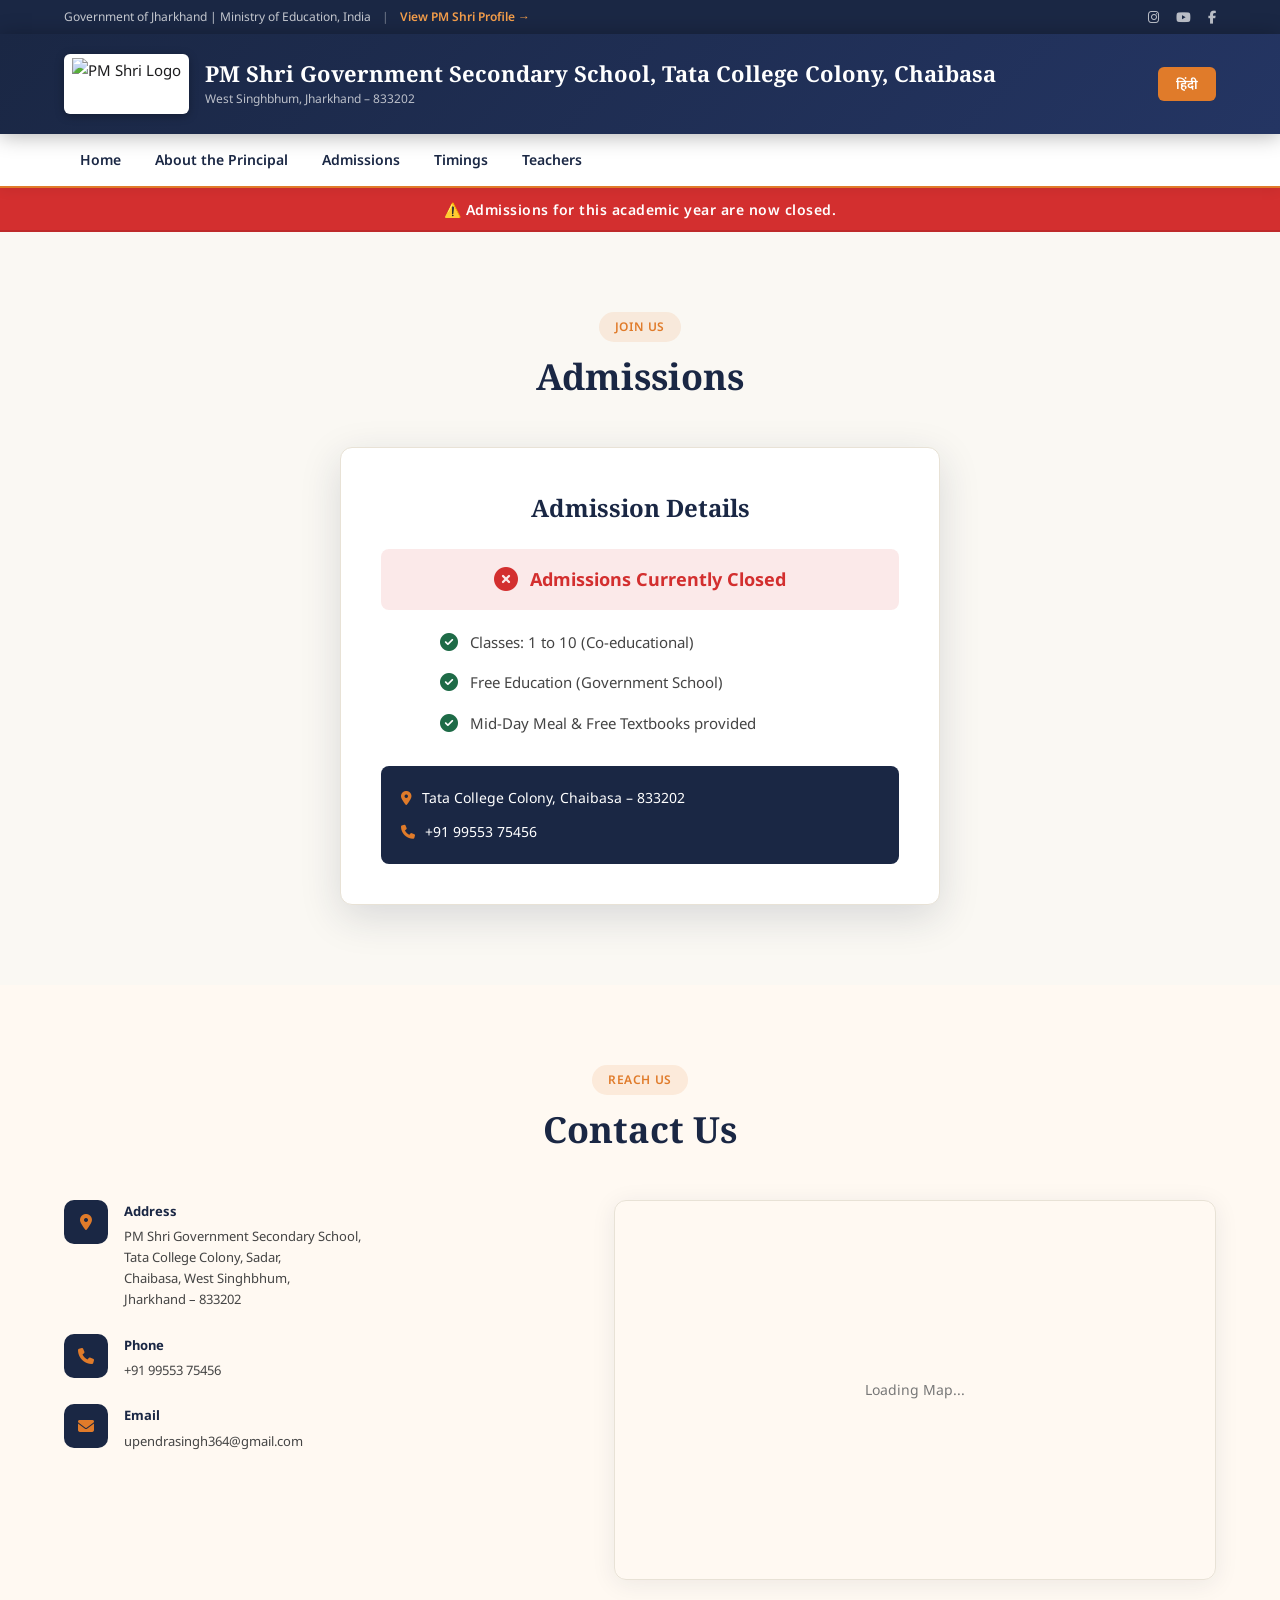
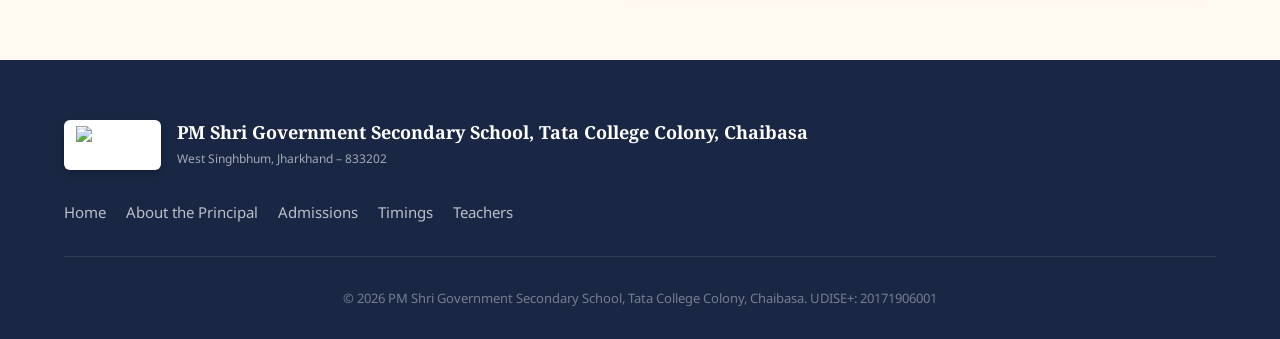
==== admissions.html @ 0e936c8d "Initial website upload" ====
<!DOCTYPE html>
<html lang="en">
<head>
  <meta charset="UTF-8" />
  <meta name="viewport" content="width=device-width, initial-scale=1.0"/>
  <title>Admissions – PM Shri Government Secondary School</title>
  <link rel="preconnect" href="https://fonts.googleapis.com">
  <link href="https://fonts.googleapis.com/css2?family=Noto+Serif:ital,wght@0,400;0,600;0,700;1,400&family=Noto+Sans:wght@300;400;500;600&family=Noto+Sans+Devanagari:wght@300;400;500;600;700&display=swap" rel="stylesheet">
  <link rel="stylesheet" href="https://cdnjs.cloudflare.com/ajax/libs/font-awesome/6.5.0/css/all.min.css"/>
  <link rel="stylesheet" href="style.css"/>
</head>
<body>

<div class="topbar">
  <div class="topbar-inner">
    <div>
      <span class="topbar-text" data-en="Government of Jharkhand | Ministry of Education, India" data-hi="झारखण्ड सरकार | शिक्षा मंत्रालय, भारत">Government of Jharkhand | Ministry of Education, India</span>
      <span style="margin: 0 8px; color: rgba(255,255,255,0.4);">|</span>
      <a href="https://pmshri.education.gov.in/basic-information/20171906001" target="_blank" style="color: var(--saffron-l); font-weight: 600;" class="magnetic" data-en="View PM Shri Profile →" data-hi="पीएम श्री प्रोफ़ाइल देखें →">View PM Shri Profile →</a>
    </div>
    <div class="topbar-links">
      <a href="https://www.instagram.com/upendrasingh2736/" target="_blank" class="magnetic"><i class="fab fa-instagram"></i></a>
      <a href="https://www.youtube.com/@upendrasingh1249" target="_blank" class="magnetic"><i class="fab fa-youtube"></i></a>
      <a href="https://www.facebook.com/p/Pm-shri-Govt-secondary-school-Tata-college-colony-chaibasa-61567088600882/" target="_blank" class="magnetic"><i class="fab fa-facebook-f"></i></a>
    </div>
  </div>
</div>

<header class="site-header">
  <div class="header-inner">
    <div class="school-identity">
      <a href="index.html" class="emblem magnetic" title="Home">
        <img src="https://www.uxdt.nic.in/wp-content/uploads/2025/04/auto-draft-inner-banner.jpg" alt="PM Shri Logo" />
      </a>
      <div class="school-name-block">
        <h1 class="school-name-en" data-en="PM Shri Government Secondary School, Tata College Colony, Chaibasa" data-hi="पी.एम. श्री राजकीय माध्यमिक विद्यालय, टाटा कॉलेज कॉलोनी, चाईबासा">PM Shri Government Secondary School, Tata College Colony, Chaibasa</h1>
        <p class="school-name-sub" data-en="West Singhbhum, Jharkhand – 833202" data-hi="पश्चिमी सिंहभूम, झारखण्ड – 833202">West Singhbhum, Jharkhand – 833202</p>
      </div>
    </div>
    <button class="lang-btn" id="langToggle">हिंदी</button>
  </div>
</header>

<nav class="main-nav" id="mainNav">
  <div class="nav-inner">
    <button class="hamburger" id="hamburger"><i class="fas fa-bars"></i></button>
    <ul class="nav-list" id="navList">
      <li><a href="index.html" class="nav-link" data-en="Home" data-hi="होम">Home</a></li>
      <li><a href="principal.html" class="nav-link" data-en="About the Principal" data-hi="प्रधानाध्यापक के बारे में">About the Principal</a></li>
      <li><a href="admissions.html" class="nav-link" data-en="Admissions" data-hi="प्रवेश">Admissions</a></li>
      <li><a href="timings.html" class="nav-link" data-en="Timings" data-hi="समय">Timings</a></li>
      <li><a href="teachers.html" class="nav-link" data-en="Teachers" data-hi="शिक्षक">Teachers</a></li>
    </ul>
  </div>
</nav>

<div class="admission-banner">
  <div class="container text-center">
    <span data-en="⚠️ Admissions for this academic year are now closed." data-hi="⚠️ इस शैक्षणिक वर्ष के लिए प्रवेश अब बंद हो गए हैं।">⚠️ Admissions for this academic year are now closed.</span>
  </div>
</div>

<section class="section">
  <div class="container">
    <div class="section-header fade-up">
      <span class="section-tag" data-en="Join Us" data-hi="हमसे जुड़ें">Join Us</span>
      <h2 class="section-title" data-en="Admissions" data-hi="प्रवेश">Admissions</h2>
    </div>
    
    <div class="fade-up" style="max-width: 600px; margin: 0 auto;">
      <div style="background:#fff; border-radius:var(--radius); padding:40px; box-shadow:var(--shadow-lg); border:1px solid var(--border); text-align: center;">
        <h4 data-en="Admission Details" data-hi="प्रवेश विवरण" style="font-family:var(--font-serif); font-size:24px; color:var(--navy); margin-bottom:20px;">Admission Details</h4>
        
        <div style="display:flex; justify-content:center; align-items:center; gap:12px; margin-bottom:20px; padding: 15px; background: rgba(211, 47, 47, 0.1); border-radius: 8px;">
          <i class="fas fa-times-circle" style="color:#d32f2f; font-size:24px;"></i>
          <strong data-en="Admissions Currently Closed" data-hi="प्रवेश वर्तमान में बंद हैं" style="color:#d32f2f; font-size: 18px;">Admissions Currently Closed</strong>
        </div>
        
        <div style="text-align: left; max-width: 400px; margin: 0 auto;">
          <div style="display:flex; align-items:center; gap:12px; margin-bottom:15px; color:var(--text-mid);">
            <i class="fas fa-check-circle" style="color:var(--green); font-size:18px;"></i>
            <span data-en="Classes: 1 to 10 (Co-educational)" data-hi="कक्षाएँ: 1 से 10 (सह-शिक्षा)">Classes: 1 to 10 (Co-educational)</span>
          </div>
          <div style="display:flex; align-items:center; gap:12px; margin-bottom:15px; color:var(--text-mid);">
            <i class="fas fa-check-circle" style="color:var(--green); font-size:18px;"></i>
            <span data-en="Free Education (Government School)" data-hi="निःशुल्क शिक्षा (सरकारी विद्यालय)">Free Education (Government School)</span>
          </div>
          <div style="display:flex; align-items:center; gap:12px; margin-bottom:30px; color:var(--text-mid);">
            <i class="fas fa-check-circle" style="color:var(--green); font-size:18px;"></i>
            <span data-en="Mid-Day Meal & Free Textbooks provided" data-hi="मध्याह्न भोजन और निःशुल्क पाठ्यपुस्तकें">Mid-Day Meal & Free Textbooks provided</span>
          </div>
        </div>

        <div style="background:var(--navy); color:#fff; border-radius:8px; padding:20px; text-align: left;">
          <p style="display:flex; align-items:center; gap:10px; margin-bottom:10px; font-size:14px;"><i class="fas fa-map-marker-alt" style="color:var(--saffron);"></i> <span data-en="Tata College Colony, Chaibasa – 833202" data-hi="टाटा कॉलेज कॉलोनी, चाईबासा – 833202">Tata College Colony, Chaibasa – 833202</span></p>
          <p style="display:flex; align-items:center; gap:10px; font-size:14px;"><i class="fas fa-phone" style="color:var(--saffron);"></i> +91 99553 75456</p>
        </div>
      </div>
    </div>
  </div>
</section>

<section class="section contact-section" style="background:var(--warm-white);">
  <div class="container">
    <div class="section-header fade-up">
      <span class="section-tag" data-en="Reach Us" data-hi="हमसे मिलें">Reach Us</span>
      <h2 class="section-title" data-en="Contact Us" data-hi="संपर्क करें">Contact Us</h2>
    </div>
    <div class="contact-grid">
      <div class="contact-details fade-up">
        <div class="contact-item">
          <div class="contact-icon"><i class="fas fa-map-marker-alt"></i></div>
          <div>
            <h5 data-en="Address" data-hi="पता">Address</h5>
            <p data-en="PM Shri Government Secondary School,<br>Tata College Colony, Sadar,<br>Chaibasa, West Singhbhum,<br>Jharkhand – 833202" data-hi="पीएम श्री राजकीय माध्यमिक विद्यालय,<br>टाटा कॉलेज कॉलोनी, सदर,<br>चाईबासा, पश्चिमी सिंहभूम,<br>झारखण्ड – 833202">PM Shri Government Secondary School,<br>Tata College Colony, Sadar,<br>Chaibasa, West Singhbhum,<br>Jharkhand – 833202</p>
          </div>
        </div>
        <div class="contact-item">
          <div class="contact-icon"><i class="fas fa-phone"></i></div>
          <div>
            <h5 data-en="Phone" data-hi="फोन">Phone</h5>
            <p>+91 99553 75456</p>
          </div>
        </div>
        <div class="contact-item">
          <div class="contact-icon"><i class="fas fa-envelope"></i></div>
          <div>
            <h5 data-en="Email" data-hi="ईमेल">Email</h5>
            <p>upendrasingh364@gmail.com</p>
          </div>
        </div>
      </div>
      <div class="map-area fade-up">
        <iframe
          src="https://www.google.com/maps/embed?pb=!1m18!1m12!1m3!1d14736.275468774782!2d85.795493!3d22.557833!2m3!1f0!2f0!3f0!3m2!1i1024!2i768!4f13.1!3m3!1m2!1s0x3a1ed0edc80a2139%3P!2sChaibasa%2C%20Jharkhand!5e0!3m2!1sen!2sin!4v1700000000000!5m2!1sen!2sin"
          width="100%" height="100%" style="border:0; border-radius:12px;" allowfullscreen="" loading="lazy"
          referrerpolicy="no-referrer-when-downgrade"></iframe>
      </div>
    </div>
  </div>
</section>

<footer class="site-footer">
  <div class="container">
    <div class="footer-logo">
      <img src="https://www.uxdt.nic.in/wp-content/uploads/2025/04/auto-draft-inner-banner.jpg" alt="Emblem" />
      <div>
        <h4 data-en="PM Shri Government Secondary School, Tata College Colony, Chaibasa" data-hi="पी.एम. श्री राजकीय माध्यमिक विद्यालय, टाटा कॉलेज कॉलोनी, चाईबासा">PM Shri Government Secondary School, Tata College Colony, Chaibasa</h4>
        <p data-en="West Singhbhum, Jharkhand – 833202" data-hi="पश्चिमी सिंहभूम, झारखण्ड – 833202">West Singhbhum, Jharkhand – 833202</p>
      </div>
    </div>
    <div class="footer-links">
      <a href="index.html" data-en="Home" data-hi="होम">Home</a>
      <a href="principal.html" data-en="About the Principal" data-hi="प्रधानाध्यापक">About the Principal</a>
      <a href="admissions.html" data-en="Admissions" data-hi="प्रवेश">Admissions</a>
      <a href="timings.html" data-en="Timings" data-hi="समय">Timings</a>
      <a href="teachers.html" data-en="Teachers" data-hi="शिक्षक">Teachers</a>
    </div>
    <p class="footer-copy" data-en="© 2026 PM Shri Government Secondary School, Tata College Colony, Chaibasa. UDISE+: 20171906001" data-hi="© 2026 पी.एम. श्री राजकीय माध्यमिक विद्यालय, टाटा कॉलेज कॉलोनी, चाईबासा। UDISE+: 20171906001">© 2026 PM Shri Government Secondary School, Tata College Colony, Chaibasa. UDISE+: 20171906001</p>
  </div>
</footer>
<script src="script.js"></script>
</body>
</html>
---- style.css ----
/* ══════════════════════════════════════════
   PM SHRI GOVT SECONDARY SCHOOL – STYLESHEET
══════════════════════════════════════════ */

:root {
  --navy:     #1a2744;
  --navy-mid: #243563;
  --saffron:  #e07b2a;
  --saffron-l:#f59e4a;
  --gold:     #c9a84c;
  --green:    #1e6b47;
  --cream:    #faf8f3;
  --warm-white:#fff9f2;
  --text:     #1c1c1e;
  --text-mid: #444;
  --text-light:#777;
  --border:   #e8e2d6;
  --shadow:   0 4px 24px rgba(26,39,68,.08);
  --shadow-lg:0 12px 40px rgba(26,39,68,.15);
  --radius:   12px;
  --font-serif:'Noto Serif', Georgia, serif;
  --font-sans: 'Noto Sans', 'Noto Sans Devanagari', sans-serif;
  --transition:all .3s cubic-bezier(0.25, 0.8, 0.25, 1);
}

*, *::before, *::after { box-sizing: border-box; margin: 0; padding: 0; }
html { scroll-behavior: smooth; }

body {
  font-family: var(--font-sans); background: var(--cream);
  color: var(--text); line-height: 1.7; font-size: 15px;
}

img { max-width: 100%; display: block; }
a  { text-decoration: none; color: inherit; transition: var(--transition); }

/* ── TOPBAR ── */
.topbar { background: var(--navy); padding: 6px 0; font-size: 12px; color: rgba(255,255,255,.75); }
.topbar-inner { max-width: 1200px; margin: 0 auto; padding: 0 24px; display: flex; align-items: center; justify-content: space-between; }
.topbar-links a { color: rgba(255,255,255,.7); margin-left: 14px; font-size: 13px; }
.topbar-links a:hover { color: var(--saffron-l); }

/* ── HEADER ── */
.site-header {
  background: linear-gradient(135deg, var(--navy) 0%, var(--navy-mid) 100%);
  padding: 20px 0; position: relative; z-index: 1000; box-shadow: 0 2px 20px rgba(0,0,0,.3);
}
.header-inner { max-width: 1200px; margin: 0 auto; padding: 0 24px; display: flex; align-items: center; justify-content: space-between; gap: 1rem; }
.school-identity { display: flex; align-items: center; gap: 16px; }

.emblem { display: block; }
.emblem img { height: 60px; max-width: 180px; object-fit: contain; filter: drop-shadow(0 2px 4px rgba(0,0,0,.3)); background: #fff; padding: 4px 8px; border-radius: 6px; }

.school-name-en { font-family: var(--font-serif); font-size: clamp(16px,2.2vw,22px); font-weight: 700; color: #fff; line-height: 1.2; }
.school-name-sub { color: rgba(255,255,255,.7); font-size: 12px; margin-top: 3px; }
.badges-row { display: flex; flex-wrap: wrap; gap: 6px; margin-top: 7px; }
.badge { font-size: 10px; padding: 3px 8px; border-radius: 20px; font-weight: 600; white-space: nowrap; }
.badge-gold  { background: var(--gold); color: var(--navy); }
.badge-green { background: var(--green); color: #fff; }
.badge-blue  { background: #1d6fa4; color: #fff; }
.lang-btn { background: var(--saffron); color: #fff; border: none; padding: 8px 18px; border-radius: 6px; font-size: 13px; font-weight: 600; cursor: pointer; font-family: var(--font-sans); transition: var(--transition); }
.lang-btn:hover { background: var(--saffron-l); box-shadow: 0 4px 12px rgba(224,123,42,.3); }

/* ── NAV & ALERTS ── */
.main-nav { background: #fff; border-bottom: 2px solid var(--saffron); position: relative; z-index: 999; box-shadow: 0 2px 12px rgba(0,0,0,.07); }
.nav-inner { max-width: 1200px; margin: 0 auto; padding: 0 24px; display: flex; align-items: center; justify-content: space-between; }
.nav-list { list-style: none; display: flex; align-items: center; gap: 2px; flex-wrap: wrap; }
.nav-link { display: block; padding: 14px 16px; font-size: 14px; font-weight: 600; color: var(--navy); border-radius: 4px; position: relative; overflow: hidden; }
.nav-link:hover, .nav-link.active { color: var(--saffron); background: rgba(224,123,42,.07); }
.hamburger { display: none; background: none; border: none; font-size: 20px; color: var(--navy); cursor: pointer; padding: 14px 0; }

.admission-banner {
  background: #d32f2f; color: #fff; font-weight: 600; font-size: 14px;
  padding: 10px 0; text-align: center; letter-spacing: 0.5px;
  box-shadow: inset 0 -2px 0 rgba(0,0,0,0.1);
}

/* ── BUTTONS & MICRO-INTERACTIONS ── */
/* Ripple Effect */
.btn { display: inline-block; padding: 12px 28px; border-radius: 8px; font-weight: 600; font-size: 14px; cursor: pointer; transition: var(--transition); border: none; position: relative; overflow: hidden; }
.btn-primary { background: var(--saffron); color: #fff; }
.btn-primary:hover { background: var(--saffron-l); box-shadow: 0 6px 20px rgba(224,123,42,.4); }
.btn-yt { background: #c00; color: #fff; }
.btn-yt:hover { background: #a00; box-shadow: 0 6px 20px rgba(204,0,0,.4); }
.ripple { position: absolute; border-radius: 50%; transform: scale(0); animation: ripple-anim 600ms linear; background-color: rgba(255, 255, 255, 0.4); pointer-events: none; }
@keyframes ripple-anim { to { transform: scale(4); opacity: 0; } }

/* Magnetic Hover */
.magnetic { transition: transform 0.3s cubic-bezier(0.25, 0.8, 0.25, 1); will-change: transform; }

/* ── ANIMATIONS ── */
.fade-up { opacity: 0; transform: translateY(30px); transition: opacity 0.7s cubic-bezier(0.25, 0.8, 0.25, 1), transform 0.7s cubic-bezier(0.25, 0.8, 0.25, 1); }
.fade-up.visible { opacity: 1; transform: translateY(0); }

/* ── LAYOUT SECTIONS ── */
.section { padding: 80px 0; }
.container { max-width: 1200px; margin: 0 auto; padding: 0 24px; }
.section-header { text-align: center; margin-bottom: 3rem; }
.section-tag { display: inline-block; background: rgba(224,123,42,.12); color: var(--saffron); padding: 5px 16px; border-radius: 20px; font-size: 12px; font-weight: 600; text-transform: uppercase; margin-bottom: 12px; letter-spacing: .05em; }
.section-title { font-family: var(--font-serif); font-size: clamp(24px,3vw,36px); color: var(--navy); font-weight: 700; line-height: 1.25; }

/* ── HERO (Parallax & Tint) ── */
.hero-section { position: relative; min-height: 80vh; padding: 0; display: flex; flex-direction: column; justify-content: center; background: var(--navy); overflow: hidden; }
.hero-bg { 
  position: absolute; inset: 0; z-index: 1;
  background-image: linear-gradient(rgba(26, 39, 68, 0.85), rgba(26, 39, 68, 0.85)), url('https://lh3.googleusercontent.com/gps-cs/AOGcYQQxak04NUooFqvOjo9FR7oGIY2CXFH6aYRsYY_v99BP2yYkxtVbvA0OVq25DJGgsUYZVoqTo4tV-zu6gBg3ku5-DHutW4IEbZ3_v1Yq7_mNIQvDvwZJeAFEo3kBqoIjS8-SjOtD9JUol1Mc=w1200-h1126-p-k-no');
  background-size: cover;
  background-position: center;
  background-attachment: fixed;
}
.hero-content { position: relative; z-index: 2; max-width: 780px; margin: 0 auto; padding: 100px 24px 60px; text-align: center; }
.hero-tag { display: inline-block; border: 1px solid rgba(201,168,76,.5); background: rgba(201,168,76,.1); color: var(--gold); padding: 6px 18px; border-radius: 20px; font-size: 12px; font-weight: 600; text-transform: uppercase; margin-bottom: 20px; letter-spacing: .08em; backdrop-filter: blur(4px); }
.hero-title { font-family: var(--font-serif); font-size: clamp(28px,4.5vw,52px); color: #fff; font-weight: 700; line-height: 1.2; margin-bottom: 20px; text-shadow: 0 4px 10px rgba(0,0,0,0.4); }
.hero-subtitle { color: rgba(255,255,255,.9); font-size: clamp(14px,1.8vw,17px); max-width: 580px; margin: 0 auto 36px; line-height: 1.8; text-shadow: 0 2px 4px rgba(0,0,0,0.5); }
.hero-stats { position: relative; z-index: 2; display: flex; flex-wrap: wrap; justify-content: center; background: rgba(26, 39, 68, 0.85); border-top: 1px solid rgba(255,255,255,.1); backdrop-filter: blur(10px); }
.stat-card { flex: 1; min-width: 150px; padding: 28px 20px; text-align: center; border-right: 1px solid rgba(255,255,255,.08); transition: var(--transition); }
.stat-card:hover { background: rgba(255,255,255,.2); } /* Removed translateY to fix layout jumping */
.stat-num { display: block; font-family: var(--font-serif); font-size: 40px; font-weight: 700; color: var(--gold); line-height: 1; }
.stat-plus { font-size: 24px; vertical-align: super; }
.stat-label { font-size: 12px; color: rgba(255,255,255,.7); margin-top: 6px; letter-spacing: .04em; text-transform: uppercase; }

/* ── CARDS (Glass Shimmer Hover) ── */
.card-grid { display: grid; grid-template-columns: repeat(auto-fit, minmax(300px, 1fr)); gap: 2rem; }
.card { background: #fff; border-radius: var(--radius); padding: 24px; border: 1px solid var(--border); box-shadow: var(--shadow); transition: var(--transition); display: flex; flex-direction: column; position: relative; overflow: hidden; }
.card::after { content: ''; position: absolute; top: 0; left: -100%; width: 50%; height: 100%; background: linear-gradient(to right, transparent, rgba(255,255,255,0.6), transparent); transform: skewX(-20deg); transition: all 0.6s ease; z-index: 1; pointer-events: none; }
.card:hover::after { left: 150%; }
.card:hover { transform: translateY(-6px); box-shadow: var(--shadow-lg); border-color: rgba(224,123,42,.3); }
.card-icon { width: 48px; height: 48px; background: rgba(224,123,42,.1); border-radius: 12px; display: flex; align-items: center; justify-content: center; margin-bottom: 16px; color: var(--saffron); font-size: 20px; position: relative; z-index: 2; }
.card h4 { font-family: var(--font-serif); font-size: 17px; color: var(--navy); margin-bottom: 12px; font-weight: 700; position: relative; z-index: 2; }
.card p { font-size: 14px; color: var(--text-mid); line-height: 1.7; flex: 1; position: relative; z-index: 2; }
.card.featured { background: var(--navy); color: #fff; border-color: var(--saffron); }
.card.featured h4, .card.featured p { color: #fff; }
.card.featured .card-icon { background: rgba(201,168,76,.2); color: var(--gold); }
.card.featured::after { background: linear-gradient(to right, transparent, rgba(255,255,255,0.15), transparent); }

/* ── GALLERY CAROUSEL ── */
.carousel-container { position: relative; max-width: 900px; margin: 0 auto; overflow: hidden; border-radius: var(--radius); box-shadow: var(--shadow-lg); border: 1px solid var(--border); }
.carousel-track { display: flex; transition: transform 0.6s cubic-bezier(0.25, 1, 0.5, 1); }
.carousel-track img { width: 100%; flex-shrink: 0; object-fit: cover; height: 500px; background: var(--navy); }
.carousel-btn { position: absolute; top: 50%; transform: translateY(-50%); background: rgba(26,39,68,0.7); color: #fff; border: none; padding: 15px 20px; cursor: pointer; font-size: 24px; z-index: 10; transition: var(--transition); border-radius: 8px; backdrop-filter: blur(4px); }
.carousel-btn:hover { background: var(--saffron); }
.carousel-btn.prev { left: 15px; }
.carousel-btn.next { right: 15px; }

/* ── TIMELINE ── */
.timeline { max-width: 800px; margin: 0 auto; position: relative; padding-left: 40px; }
.timeline::before { content: ''; position: absolute; left: 14px; top: 0; bottom: 0; width: 2px; background: linear-gradient(to bottom, var(--saffron), var(--navy)); }
.timeline-item { position: relative; margin-bottom: 2.5rem; }
.timeline-dot { position: absolute; left: -34px; top: 6px; width: 18px; height: 18px; border-radius: 50%; background: var(--saffron); border: 3px solid var(--cream); transition: var(--transition); }
.timeline-item:hover .timeline-dot { transform: scale(1.3); background: var(--gold); box-shadow: 0 0 10px rgba(201,168,76,.5); }
.timeline-year { display: inline-block; background: var(--navy); color: var(--gold); font-size: 11px; font-weight: 700; padding: 4px 12px; border-radius: 20px; margin-bottom: 10px; letter-spacing: .06em; }
.timeline-content { background: #fff; border-radius: var(--radius); padding: 24px; border: 1px solid var(--border); box-shadow: var(--shadow); transition: var(--transition); }
.timeline-item:hover .timeline-content { transform: translateX(5px); box-shadow: var(--shadow-lg); border-color: var(--saffron); }
.timeline-content h4 { font-family: var(--font-serif); font-size: 16px; color: var(--navy); margin-bottom: 8px; }

/* ── PRINCIPAL PAGE ── */
.principal-grid { display: grid; grid-template-columns: 320px 1fr; gap: 3rem; align-items: start; }
.principal-photo-placeholder { width: 200px; height: 200px; border-radius: 50%; margin: 0 auto 20px; background: var(--navy); border: 4px solid var(--gold); display: flex; align-items: center; justify-content: center; font-size: 80px; color: rgba(255,255,255,.8); box-shadow: var(--shadow-lg); transition: var(--transition); padding: 0; overflow: hidden; }
.principal-photo-placeholder:hover { transform: scale(1.05) rotate(2deg); }
.principal-name-card { text-align: center; margin-bottom: 20px; }
.principal-name-card h3 { font-family: var(--font-serif); font-size: 22px; color: var(--navy); }
.principal-name-card p { color: var(--saffron); font-weight: 600; }
.fact-box { background: #fff; border-radius: var(--radius); padding: 20px; border: 1px solid var(--border); box-shadow: var(--shadow); }
.fact { display: flex; gap: 12px; align-items: center; font-size: 14px; color: var(--text-mid); padding: 8px 0; border-bottom: 1px solid var(--border); }
.fact:last-child { border-bottom: none; }
.fact .fas { color: var(--saffron); width: 16px; }
.social-row { display: flex; gap: 12px; justify-content: center; margin-top: 20px; }
.social-btn { width: 44px; height: 44px; border-radius: 50%; display: flex; align-items: center; justify-content: center; color: #fff; font-size: 18px; transition: var(--transition); position: relative; overflow: hidden; }
.social-btn.ig { background: linear-gradient(45deg,#f09433,#e6683c,#dc2743,#cc2366,#bc1888); }
.social-btn.yt { background: #f00; }
.social-btn.fb { background: #1877f2; }

/* ── NEWS SECTION ── */
.news-source { margin-bottom: 12px; position: relative; z-index: 2; }
.source-badge { font-size: 11px; font-weight: 700; letter-spacing: .06em; text-transform: uppercase; background: var(--navy); color: var(--gold); padding: 3px 10px; border-radius: 4px; }
.news-date { display: block; margin-top: 14px; font-size: 11px; color: var(--text-light); border-top: 1px solid var(--border); padding-top: 10px; position: relative; z-index: 2; }

/* ── ADMISSIONS & CONTACT ── */
.admission-grid { display: grid; grid-template-columns: 1fr; gap: 3rem; align-items: center; max-width: 700px; margin: 0 auto; }
.contact-section { background: linear-gradient(135deg, #f5f0e8, #faf8f3); }
.contact-grid { display: grid; grid-template-columns: 1fr 1.2fr; gap: 3rem; align-items: start; }
.contact-item { display: flex; gap: 16px; margin-bottom: 1.5rem; transition: transform 0.3s ease; }
.contact-item:hover { transform: translateX(8px); }
.contact-icon { width: 44px; height: 44px; border-radius: 10px; flex-shrink: 0; background: var(--navy); color: var(--saffron); display: flex; align-items: center; justify-content: center; font-size: 16px; }
.contact-item h5 { font-size: 13px; font-weight: 700; color: var(--navy); margin-bottom: 4px; }
.contact-item p { font-size: 13px; color: var(--text-mid); line-height: 1.6; }
.map-area { height: 380px; border-radius: var(--radius); overflow: hidden; border: 1px solid var(--border); box-shadow: var(--shadow); position: relative; }
.map-area::before { content: 'Loading Map...'; position: absolute; top: 50%; left: 50%; transform: translate(-50%, -50%); color: var(--text-light); font-size: 14px; z-index: 0; }
.map-area iframe { position: relative; z-index: 1; }

/* ── FOOTER ── */
.site-footer { background: var(--navy); color: rgba(255,255,255,.7); padding: 60px 0 30px; margin-top: auto; }
.footer-logo { display: flex; align-items: center; gap: 16px; margin-bottom: 30px; }
.footer-logo img { width: auto; height: 50px; background: #fff; padding: 6px 12px; border-radius: 6px; box-shadow: 0 4px 10px rgba(0,0,0,0.2); }
.footer-logo h4 { font-family: var(--font-serif); font-size: 18px; color: #fff; line-height: 1.3; margin-bottom: 4px; }
.footer-logo p { font-size: 12px; color: rgba(255,255,255,.6); }
.footer-links { display: flex; flex-wrap: wrap; gap: 20px; margin-bottom: 30px; border-bottom: 1px solid rgba(255,255,255,.1); padding-bottom: 30px; }
.footer-links a:hover { color: var(--saffron); }
.footer-copy { font-size: 13px; color: rgba(255,255,255,.4); text-align: center; }

/* ── RESPONSIVE ── */
@media (max-width: 992px) {
  .principal-grid, .contact-grid { grid-template-columns: 1fr; }
  .principal-profile { display: flex; flex-direction: column; align-items: center; }
  .carousel-track img { height: 350px; }
}
@media (max-width: 768px) {
  .hamburger { display: block; }
  .nav-list { display: none; flex-direction: column; position: absolute; top: 100%; left: 0; right: 0; background: #fff; padding: 10px 0; box-shadow: 0 8px 24px rgba(0,0,0,.15); }
  .nav-list.open { display: flex; }
  .nav-link { padding: 12px 24px; border-radius: 0; }
  .card-grid { grid-template-columns: 1fr; }
  .hero-stats { flex-direction: column; }
  .stat-card { border-right: none; border-bottom: 1px solid rgba(255,255,255,.08); }
  .topbar { display: none; }
  .school-identity { flex-direction: column; align-items: flex-start; }
}
/* ── FACILITIES & BENEFITS LISTS ── */
.feature-grid { display: grid; grid-template-columns: repeat(auto-fit, minmax(300px, 1fr)); gap: 2rem; }
.feature-list { list-style: none; padding: 0; margin: 0; }
.feature-list li { display: flex; align-items: flex-start; gap: 12px; margin-bottom: 12px; font-size: 15px; color: var(--text-mid); line-height: 1.5; transition: var(--transition); }
.feature-list li:hover { transform: translateX(5px); color: var(--navy); }
.feature-list i { color: var(--green); font-size: 18px; margin-top: 2px; flex-shrink: 0; }
.benefit-list i { color: var(--saffron); }
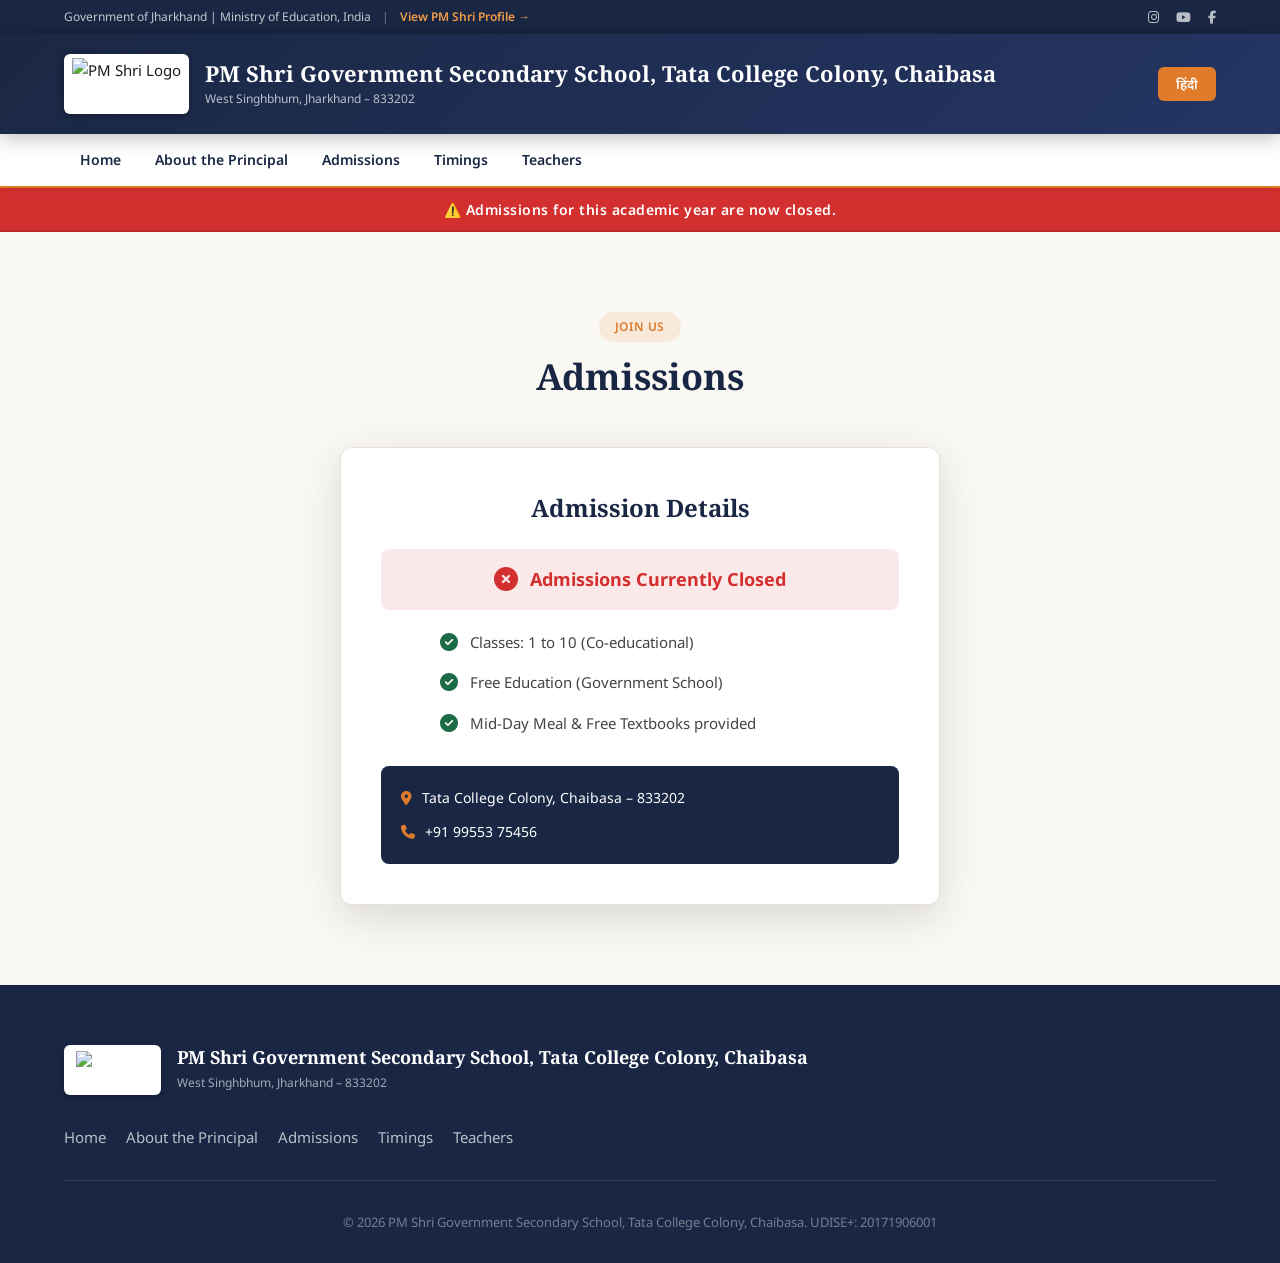
==== commit 0fe2dc72: "Updated admissions" ====
--- a/admissions.html
+++ b/admissions.html
@@ -100,46 +100,6 @@
   </div>
 </section>
 
-<section class="section contact-section" style="background:var(--warm-white);">
-  <div class="container">
-    <div class="section-header fade-up">
-      <span class="section-tag" data-en="Reach Us" data-hi="हमसे मिलें">Reach Us</span>
-      <h2 class="section-title" data-en="Contact Us" data-hi="संपर्क करें">Contact Us</h2>
-    </div>
-    <div class="contact-grid">
-      <div class="contact-details fade-up">
-        <div class="contact-item">
-          <div class="contact-icon"><i class="fas fa-map-marker-alt"></i></div>
-          <div>
-            <h5 data-en="Address" data-hi="पता">Address</h5>
-            <p data-en="PM Shri Government Secondary School,<br>Tata College Colony, Sadar,<br>Chaibasa, West Singhbhum,<br>Jharkhand – 833202" data-hi="पीएम श्री राजकीय माध्यमिक विद्यालय,<br>टाटा कॉलेज कॉलोनी, सदर,<br>चाईबासा, पश्चिमी सिंहभूम,<br>झारखण्ड – 833202">PM Shri Government Secondary School,<br>Tata College Colony, Sadar,<br>Chaibasa, West Singhbhum,<br>Jharkhand – 833202</p>
-          </div>
-        </div>
-        <div class="contact-item">
-          <div class="contact-icon"><i class="fas fa-phone"></i></div>
-          <div>
-            <h5 data-en="Phone" data-hi="फोन">Phone</h5>
-            <p>+91 99553 75456</p>
-          </div>
-        </div>
-        <div class="contact-item">
-          <div class="contact-icon"><i class="fas fa-envelope"></i></div>
-          <div>
-            <h5 data-en="Email" data-hi="ईमेल">Email</h5>
-            <p>upendrasingh364@gmail.com</p>
-          </div>
-        </div>
-      </div>
-      <div class="map-area fade-up">
-        <iframe
-          src="https://www.google.com/maps/embed?pb=!1m18!1m12!1m3!1d14736.275468774782!2d85.795493!3d22.557833!2m3!1f0!2f0!3f0!3m2!1i1024!2i768!4f13.1!3m3!1m2!1s0x3a1ed0edc80a2139%3P!2sChaibasa%2C%20Jharkhand!5e0!3m2!1sen!2sin!4v1700000000000!5m2!1sen!2sin"
-          width="100%" height="100%" style="border:0; border-radius:12px;" allowfullscreen="" loading="lazy"
-          referrerpolicy="no-referrer-when-downgrade"></iframe>
-      </div>
-    </div>
-  </div>
-</section>
-
 <footer class="site-footer">
   <div class="container">
     <div class="footer-logo">
